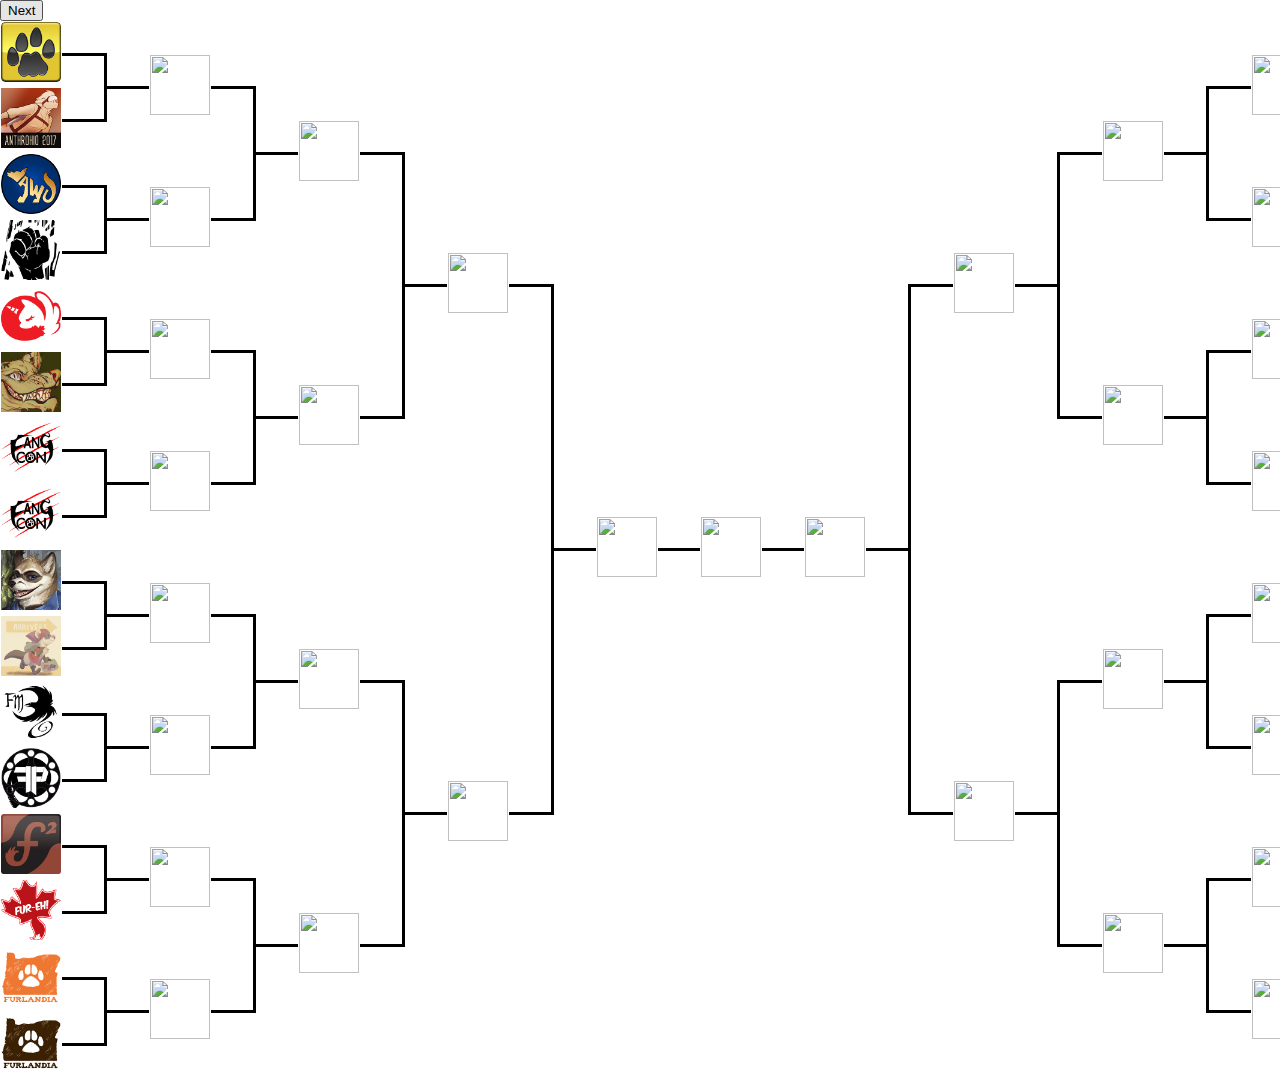
==== aoeu.html @ f5e63fa0 "Minimally working" ====
<!DOCTYPE html>

<button type=button id=next-button>Next</button>

<table id=target>
</table>

<div id=chooser>
  <img id=chooser-left style="width:200px;height:200px">
  <img id=chooser-right style="width:200px;height:200px">
</div>

<script src=tournament.js></script>
<script>
function main() {
  var levels = 5; // entrants = 4. 2^(3-1) = 8
  var rowCount = Math.pow(2, levels);

  var target = document.querySelector('#target');
  var rows = [];
  for (var i = 0; i < rowCount; i++) {
    var row = document.createElement('tr');
    rows.push(row);
    target.appendChild(row);
  }

  for (var i = 0; i < levels - 1; i++) {
    // Add picture
    for (var j = 0; j < Math.pow(2, levels - i - 1); j++) {
      var data = document.createElement('td')
      data.rowSpan = Math.pow(2, i + 1);
      var image = document.createElement('img')
      image.src = 'c7d.jpeg';
      image.id = 'round-' + i + '-seed-' + j;
      data.appendChild(image);
      rows[j * Math.pow(2, i + 1)].appendChild(data);
    }

    // Add leader lines
    for (var j = 0; j < Math.pow(2, levels - i); j++) {
      var classes = [];
      var data = document.createElement('td')
      data.rowSpan = Math.pow(2, i);
      if (j % 2 == 0) {
        classes.push('bottom');
      } else {
        classes.push('top');
      }
      data.className = classes.join(' ');
      rows[j * Math.pow(2, i)].appendChild(data);
    }

    if (i == levels - 1) {
      break;
    }

    // Add trailer lines
    for (var j = 0; j < Math.pow(2, levels - i); j++) {
      var classes = [];
      var data = document.createElement('td')
      data.rowSpan = Math.pow(2, i);
      if (j % 4 == 1) {
        classes.push('bottom');
      } else if (j % 4 == 2) {
        classes.push('top');
      }
      if (j % 4 == 1 || j % 4 == 2) {
        classes.push('left');
      }
      data.className = classes.join(' ');
      rows[j * Math.pow(2, i)].appendChild(data);
    }
  }

  // Add picture
  var data = document.createElement('td')
  data.rowSpan = Math.pow(2, levels);
  var image = document.createElement('img')
  image.src = 'c7d.jpeg';
  image.id = 'round-' + (levels - 1) + '-seed-0';
  data.appendChild(image);
  rows[0].appendChild(data);

  // Add trailer
  var data = document.createElement('td')
  data.rowSpan = Math.pow(2, levels - 1);
  data.className = 'bottom';
  rows[0].appendChild(data);
  var data = document.createElement('td')
  data.rowSpan = Math.pow(2, levels - 1);
  data.className = 'top';
  rows[Math.pow(2, levels - 1)].appendChild(data);

  // Add picture
  var data = document.createElement('td')
  data.rowSpan = Math.pow(2, levels);
  var image = document.createElement('img')
  image.src = 'c7d.jpeg';
  image.id = 'round-' + levels + '-seed-0';
  data.appendChild(image);
  rows[0].appendChild(data);

  // Add trailer
  var data = document.createElement('td')
  data.rowSpan = Math.pow(2, levels - 1);
  data.className = 'bottom';
  rows[0].appendChild(data);
  var data = document.createElement('td')
  data.rowSpan = Math.pow(2, levels - 1);
  data.className = 'top';
  rows[Math.pow(2, levels - 1)].appendChild(data);

  // Add picture
  var data = document.createElement('td')
  data.rowSpan = Math.pow(2, levels);
  var image = document.createElement('img')
  image.src = 'c7d.jpeg';
  image.id = 'round-' + (levels - 1) + '-seed-1';
  data.appendChild(image);
  rows[0].appendChild(data);

  for (var i = 0; i < levels - 1; i++) {
    // Add trailer lines
    for (var j = 0; j < Math.pow(2, i + 2); j++) {
      var classes = [];
      var data = document.createElement('td')
      data.rowSpan = Math.pow(2, levels - i - 2);
      if (j % 4 == 1) {
        classes.push('bottom');
      } else if (j % 4 == 2) {
        classes.push('top');
      }
      if (j % 4 == 1 || j % 4 == 2) {
        classes.push('right');
      }
      data.className = classes.join(' ');
      rows[j * Math.pow(2, levels - i - 2)].appendChild(data);
    }

    // Add leader lines
    for (var j = 0; j < Math.pow(2, i + 2); j++) {
      var classes = [];
      var data = document.createElement('td')
      data.rowSpan = Math.pow(2, levels - i - 2);
      if (j % 2 == 0) {
        classes.push('bottom');
      } else {
        classes.push('top');
      }
      data.className = classes.join(' ');
      rows[j * Math.pow(2, levels - i - 2)].appendChild(data);
    }

    // Add picture
    for (var j = 0; j < Math.pow(2, i + 1); j++) {
      var data = document.createElement('td')
      data.rowSpan = Math.pow(2, levels - i - 1);
      var image = document.createElement('img')
      image.src = 'c7d.jpeg';
      image.id = 'round-' + (levels - i - 2) + '-seed-' + (Math.pow(2, i + 1) + j);
      data.appendChild(image);
      rows[j * Math.pow(2, levels - i - 1)].appendChild(data);
    }
  }
}

function renderEndState() {
  for (var i = 0; i < overallSlots.length; i++) {
    for (var j = 0; j < overallSlots[i].length; j++) {
      console.log(i, j, overallSlots[i][j])
      var left = document.querySelector('#round-' + i + '-seed-' + j);
      left.src = overallSlots[i][j];
    }
  }
}

main();
renderEndState();
</script>

<style>
table {
  border-spacing: 0;
  border-collapse: collapse;
}

td {
  vertical-align: middle;
  min-width: 40px;
  /*border: thin red solid;*/
}

.bottom {
  border-bottom: solid;
}

.top {
  border-top: solid;
}

.left {
  border-left: solid;
}

.right {
  border-right: solid;
}

img {
  width: 60px;
  height: 60px;
}

html, body, #chooser {
  height: 100%;
  width: 100%;
  margin: 0;
  padding: 0;
}

#chooser {
  display: none;
  background-color: white;
  position: fixed;
  top: 0;
  left: 0;
  right: 0;
  bottom: 0;
  padding-top: 200px;
  text-align: center;
}
</style>
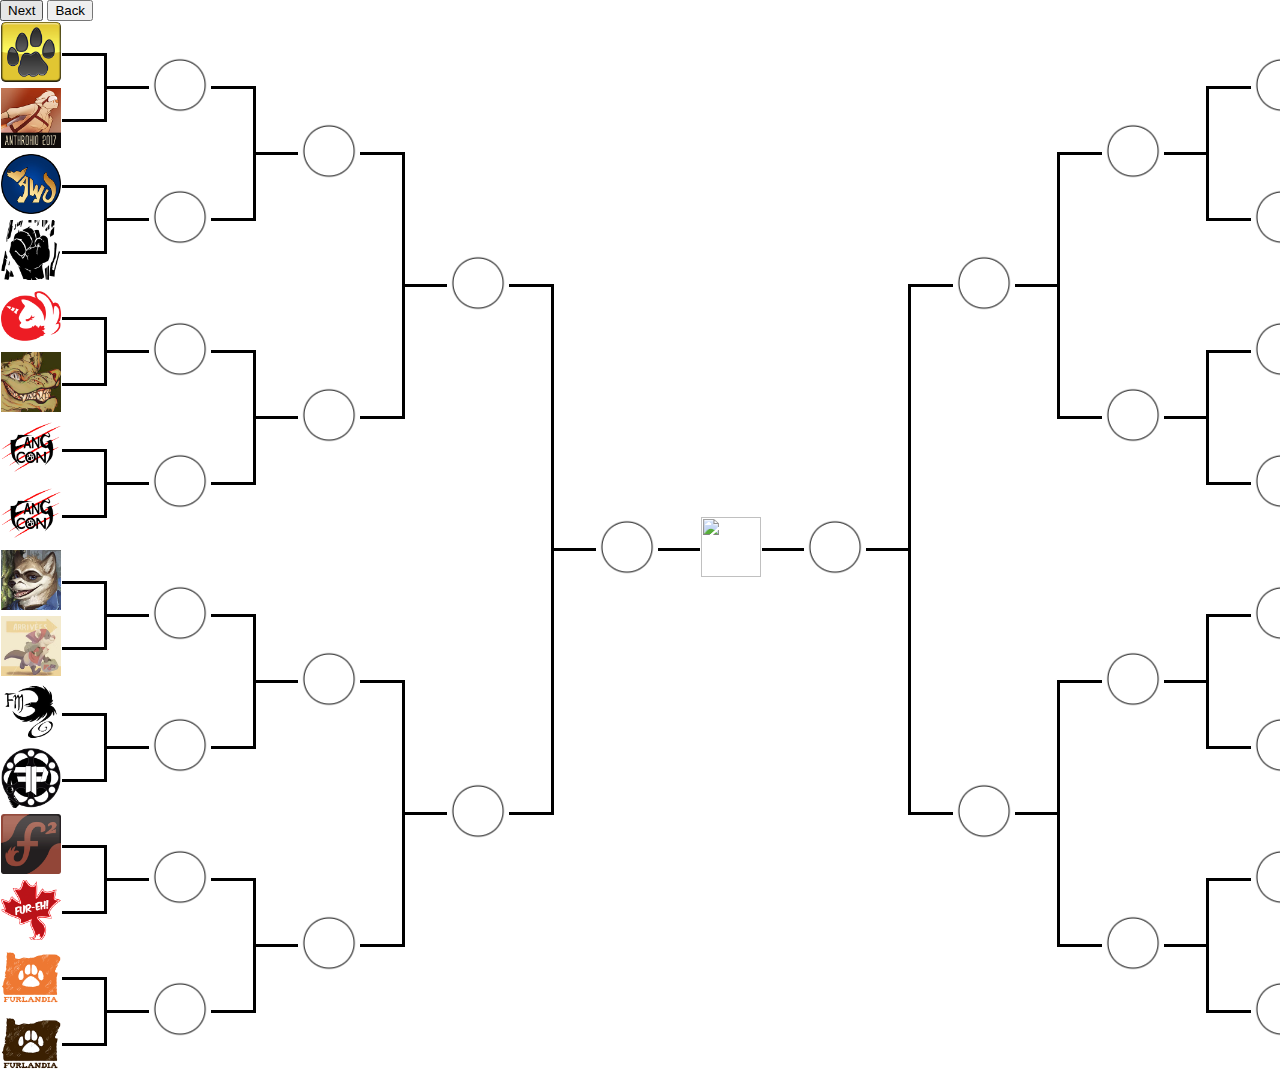
==== commit ff3bdaed: "Working back button" ====
--- a/aoeu.html
+++ b/aoeu.html
@@ -1,6 +1,7 @@
 <!DOCTYPE html>
 
 <button type=button id=next-button>Next</button>
+<button type=button id=back-button>Back</button>
 
 <table id=target>
 </table>
@@ -10,23 +11,24 @@
   <img id=chooser-right style="width:200px;height:200px">
 </div>
 
+<script>
+var TEAM_COUNT = 32;
+var ROUND_COUNT = Math.log2(TEAM_COUNT);
+</script>
 <script src=tournament.js></script>
 <script>
 function main() {
-  var levels = 5; // entrants = 4. 2^(3-1) = 8
-  var rowCount = Math.pow(2, levels);
-
   var target = document.querySelector('#target');
   var rows = [];
-  for (var i = 0; i < rowCount; i++) {
+  for (var i = 0; i < TEAM_COUNT; i++) {
     var row = document.createElement('tr');
     rows.push(row);
     target.appendChild(row);
   }
 
-  for (var i = 0; i < levels - 1; i++) {
+  for (var i = 0; i < ROUND_COUNT - 1; i++) {
     // Add picture
-    for (var j = 0; j < Math.pow(2, levels - i - 1); j++) {
+    for (var j = 0; j < Math.pow(2, ROUND_COUNT - i - 1); j++) {
       var data = document.createElement('td')
       data.rowSpan = Math.pow(2, i + 1);
       var image = document.createElement('img')
@@ -37,7 +39,7 @@
     }
 
     // Add leader lines
-    for (var j = 0; j < Math.pow(2, levels - i); j++) {
+    for (var j = 0; j < Math.pow(2, ROUND_COUNT - i); j++) {
       var classes = [];
       var data = document.createElement('td')
       data.rowSpan = Math.pow(2, i);
@@ -50,12 +52,12 @@
       rows[j * Math.pow(2, i)].appendChild(data);
     }
 
-    if (i == levels - 1) {
+    if (i == ROUND_COUNT - 1) {
       break;
     }
 
     // Add trailer lines
-    for (var j = 0; j < Math.pow(2, levels - i); j++) {
+    for (var j = 0; j < Math.pow(2, ROUND_COUNT - i); j++) {
       var classes = [];
       var data = document.createElement('td')
       data.rowSpan = Math.pow(2, i);
@@ -74,57 +76,57 @@
 
   // Add picture
   var data = document.createElement('td')
-  data.rowSpan = Math.pow(2, levels);
+  data.rowSpan = Math.pow(2, ROUND_COUNT);
   var image = document.createElement('img')
   image.src = 'c7d.jpeg';
-  image.id = 'round-' + (levels - 1) + '-seed-0';
+  image.id = 'round-' + (ROUND_COUNT - 1) + '-seed-0';
   data.appendChild(image);
   rows[0].appendChild(data);
 
   // Add trailer
   var data = document.createElement('td')
-  data.rowSpan = Math.pow(2, levels - 1);
+  data.rowSpan = Math.pow(2, ROUND_COUNT - 1);
   data.className = 'bottom';
   rows[0].appendChild(data);
   var data = document.createElement('td')
-  data.rowSpan = Math.pow(2, levels - 1);
+  data.rowSpan = Math.pow(2, ROUND_COUNT - 1);
   data.className = 'top';
-  rows[Math.pow(2, levels - 1)].appendChild(data);
+  rows[Math.pow(2, ROUND_COUNT - 1)].appendChild(data);
 
   // Add picture
   var data = document.createElement('td')
-  data.rowSpan = Math.pow(2, levels);
+  data.rowSpan = Math.pow(2, ROUND_COUNT);
   var image = document.createElement('img')
   image.src = 'c7d.jpeg';
-  image.id = 'round-' + levels + '-seed-0';
+  image.id = 'round-' + ROUND_COUNT + '-seed-0';
   data.appendChild(image);
   rows[0].appendChild(data);
 
   // Add trailer
   var data = document.createElement('td')
-  data.rowSpan = Math.pow(2, levels - 1);
+  data.rowSpan = Math.pow(2, ROUND_COUNT - 1);
   data.className = 'bottom';
   rows[0].appendChild(data);
   var data = document.createElement('td')
-  data.rowSpan = Math.pow(2, levels - 1);
+  data.rowSpan = Math.pow(2, ROUND_COUNT - 1);
   data.className = 'top';
-  rows[Math.pow(2, levels - 1)].appendChild(data);
+  rows[Math.pow(2, ROUND_COUNT - 1)].appendChild(data);
 
   // Add picture
   var data = document.createElement('td')
-  data.rowSpan = Math.pow(2, levels);
+  data.rowSpan = Math.pow(2, ROUND_COUNT);
   var image = document.createElement('img')
   image.src = 'c7d.jpeg';
-  image.id = 'round-' + (levels - 1) + '-seed-1';
+  image.id = 'round-' + (ROUND_COUNT - 1) + '-seed-1';
   data.appendChild(image);
   rows[0].appendChild(data);
 
-  for (var i = 0; i < levels - 1; i++) {
+  for (var i = 0; i < ROUND_COUNT - 1; i++) {
     // Add trailer lines
     for (var j = 0; j < Math.pow(2, i + 2); j++) {
       var classes = [];
       var data = document.createElement('td')
-      data.rowSpan = Math.pow(2, levels - i - 2);
+      data.rowSpan = Math.pow(2, ROUND_COUNT - i - 2);
       if (j % 4 == 1) {
         classes.push('bottom');
       } else if (j % 4 == 2) {
@@ -134,42 +136,45 @@
         classes.push('right');
       }
       data.className = classes.join(' ');
-      rows[j * Math.pow(2, levels - i - 2)].appendChild(data);
+      rows[j * Math.pow(2, ROUND_COUNT - i - 2)].appendChild(data);
     }
 
     // Add leader lines
     for (var j = 0; j < Math.pow(2, i + 2); j++) {
       var classes = [];
       var data = document.createElement('td')
-      data.rowSpan = Math.pow(2, levels - i - 2);
+      data.rowSpan = Math.pow(2, ROUND_COUNT - i - 2);
       if (j % 2 == 0) {
         classes.push('bottom');
       } else {
         classes.push('top');
       }
       data.className = classes.join(' ');
-      rows[j * Math.pow(2, levels - i - 2)].appendChild(data);
+      rows[j * Math.pow(2, ROUND_COUNT - i - 2)].appendChild(data);
     }
 
     // Add picture
     for (var j = 0; j < Math.pow(2, i + 1); j++) {
       var data = document.createElement('td')
-      data.rowSpan = Math.pow(2, levels - i - 1);
+      data.rowSpan = Math.pow(2, ROUND_COUNT - i - 1);
       var image = document.createElement('img')
       image.src = 'c7d.jpeg';
-      image.id = 'round-' + (levels - i - 2) + '-seed-' + (Math.pow(2, i + 1) + j);
+      image.id = 'round-' + (ROUND_COUNT - i - 2) + '-seed-' + (Math.pow(2, i + 1) + j);
       data.appendChild(image);
-      rows[j * Math.pow(2, levels - i - 1)].appendChild(data);
+      rows[j * Math.pow(2, ROUND_COUNT - i - 1)].appendChild(data);
     }
   }
 }
 
 function renderEndState() {
-  for (var i = 0; i < overallSlots.length; i++) {
-    for (var j = 0; j < overallSlots[i].length; j++) {
-      console.log(i, j, overallSlots[i][j])
+  for (var i = 0; i < ROUND_COUNT; i++) {
+    for (var j = 0; j < Math.pow(2, ROUND_COUNT - i); j++) {
       var left = document.querySelector('#round-' + i + '-seed-' + j);
-      left.src = overallSlots[i][j];
+      if (i < overallSlots.length && j < overallSlots[i].length) {
+        left.src = overallSlots[i][j];
+      } else {
+        left.src = 'circle.png';
+      }
     }
   }
 }
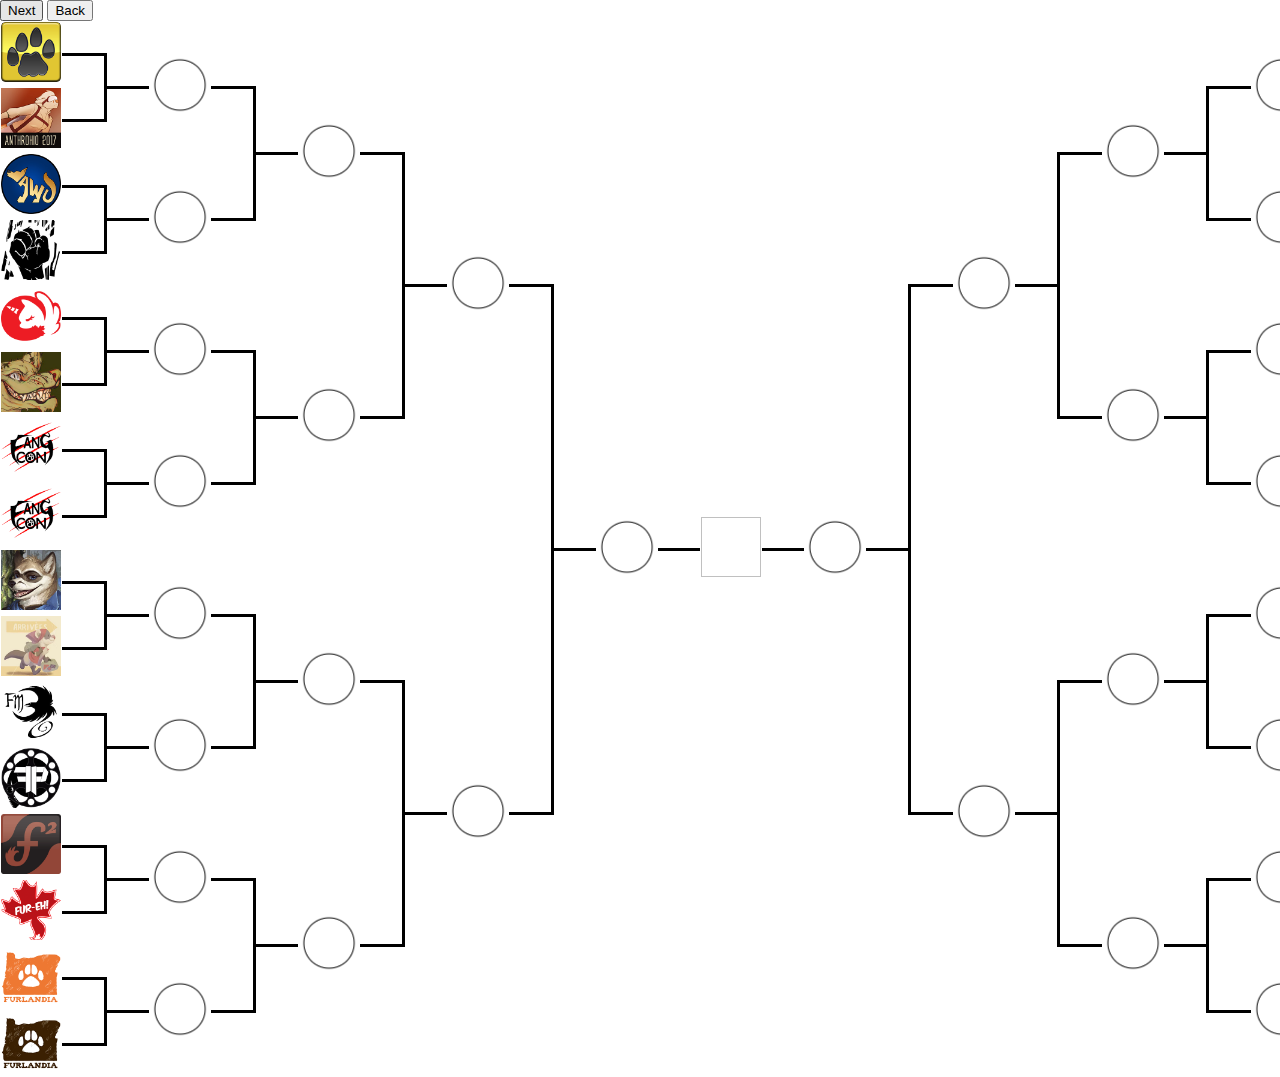
==== commit 959c26c3: "WIP" ====
--- a/aoeu.html
+++ b/aoeu.html
@@ -8,6 +8,7 @@
 
 <div id=chooser>
   <img id=chooser-left style="width:200px;height:200px">
+  <button type=button id=clear-button>Clear</button>
   <img id=chooser-right style="width:200px;height:200px">
 </div>
 
@@ -17,6 +18,31 @@
 </script>
 <script src=tournament.js></script>
 <script>
+function matchup(e) {
+  var round = e.target.dataset.round;
+  var seed = e.target.dataset.seed;
+
+  if (round == 0) {
+    return;
+  }
+
+  var first = finalStandings[round - 1][seed * 2];
+  var second = finalStandings[round - 1][seed * 2 + 1];
+  if (!first || !second) {
+    return;
+  }
+
+  var leftChoice = document.querySelector('#chooser-left');
+  var rightChoice = document.querySelector('#chooser-right');
+  leftChoice.src = first
+  leftChoice.round = round;
+  leftChoice.seed = seed;
+  rightChoice.src = second
+  rightChoice.round = round;
+  rightChoice.seed = seed;
+  document.querySelector('#chooser').style.display = 'block';
+}
+
 function main() {
   var target = document.querySelector('#target');
   var rows = [];
@@ -32,8 +58,10 @@
       var data = document.createElement('td')
       data.rowSpan = Math.pow(2, i + 1);
       var image = document.createElement('img')
-      image.src = 'c7d.jpeg';
       image.id = 'round-' + i + '-seed-' + j;
+      image.dataset.round = i;
+      image.dataset.seed = j;
+      image.addEventListener('click', matchup);
       data.appendChild(image);
       rows[j * Math.pow(2, i + 1)].appendChild(data);
     }
@@ -78,8 +106,10 @@
   var data = document.createElement('td')
   data.rowSpan = Math.pow(2, ROUND_COUNT);
   var image = document.createElement('img')
-  image.src = 'c7d.jpeg';
   image.id = 'round-' + (ROUND_COUNT - 1) + '-seed-0';
+  image.dataset.round = ROUND_COUNT - 1;
+  image.dataset.seed = 0;
+  image.addEventListener('click', matchup);
   data.appendChild(image);
   rows[0].appendChild(data);
 
@@ -97,8 +127,10 @@
   var data = document.createElement('td')
   data.rowSpan = Math.pow(2, ROUND_COUNT);
   var image = document.createElement('img')
-  image.src = 'c7d.jpeg';
   image.id = 'round-' + ROUND_COUNT + '-seed-0';
+  image.dataset.round = ROUND_COUNT;
+  image.dataset.seed = 0;
+  image.addEventListener('click', matchup);
   data.appendChild(image);
   rows[0].appendChild(data);
 
@@ -116,8 +148,10 @@
   var data = document.createElement('td')
   data.rowSpan = Math.pow(2, ROUND_COUNT);
   var image = document.createElement('img')
-  image.src = 'c7d.jpeg';
   image.id = 'round-' + (ROUND_COUNT - 1) + '-seed-1';
+  image.dataset.round = ROUND_COUNT - 1;
+  image.dataset.seed = 1;
+  image.addEventListener('click', matchup);
   data.appendChild(image);
   rows[0].appendChild(data);
 
@@ -158,8 +192,10 @@
       var data = document.createElement('td')
       data.rowSpan = Math.pow(2, ROUND_COUNT - i - 1);
       var image = document.createElement('img')
-      image.src = 'c7d.jpeg';
       image.id = 'round-' + (ROUND_COUNT - i - 2) + '-seed-' + (Math.pow(2, i + 1) + j);
+      image.dataset.round = ROUND_COUNT - i - 2;
+      image.dataset.seed = Math.pow(2, i + 1) + j;
+      image.addEventListener('click', matchup);
       data.appendChild(image);
       rows[j * Math.pow(2, ROUND_COUNT - i - 1)].appendChild(data);
     }
@@ -170,8 +206,8 @@
   for (var i = 0; i < ROUND_COUNT; i++) {
     for (var j = 0; j < Math.pow(2, ROUND_COUNT - i); j++) {
       var left = document.querySelector('#round-' + i + '-seed-' + j);
-      if (i < overallSlots.length && j < overallSlots[i].length) {
-        left.src = overallSlots[i][j];
+      if (finalStandings[i][j]) {
+        left.src = finalStandings[i][j];
       } else {
         left.src = 'circle.png';
       }
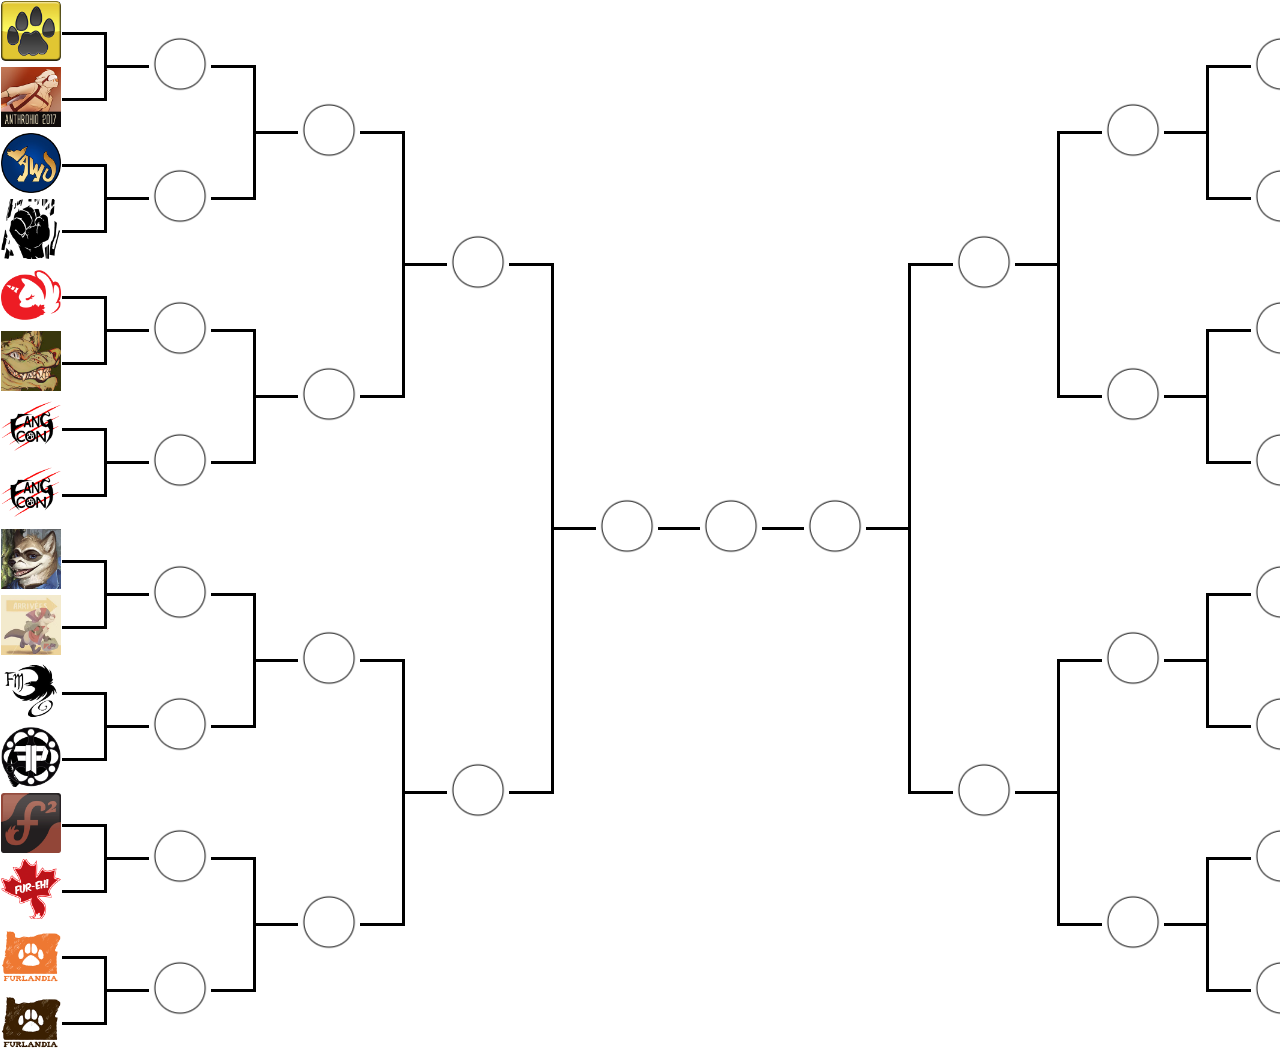
==== commit 9529d973: "Implement bubble clearing" ====
--- a/aoeu.html
+++ b/aoeu.html
@@ -1,7 +1,4 @@
 <!DOCTYPE html>
-
-<button type=button id=next-button>Next</button>
-<button type=button id=back-button>Back</button>
 
 <table id=target>
 </table>
@@ -34,12 +31,15 @@
 
   var leftChoice = document.querySelector('#chooser-left');
   var rightChoice = document.querySelector('#chooser-right');
+  var clearButton = document.querySelector('#clear-button');
   leftChoice.src = first
-  leftChoice.round = round;
-  leftChoice.seed = seed;
+  leftChoice.dataset.round = round;
+  leftChoice.dataset.seed = seed;
   rightChoice.src = second
-  rightChoice.round = round;
-  rightChoice.seed = seed;
+  rightChoice.dataset.round = round;
+  rightChoice.dataset.seed = seed;
+  clearButton.dataset.round = round;
+  clearButton.dataset.seed = seed;
   document.querySelector('#chooser').style.display = 'block';
 }
 
@@ -203,7 +203,7 @@
 }
 
 function renderEndState() {
-  for (var i = 0; i < ROUND_COUNT; i++) {
+  for (var i = 0; i <= ROUND_COUNT; i++) {
     for (var j = 0; j < Math.pow(2, ROUND_COUNT - i); j++) {
       var left = document.querySelector('#round-' + i + '-seed-' + j);
       if (finalStandings[i][j]) {
